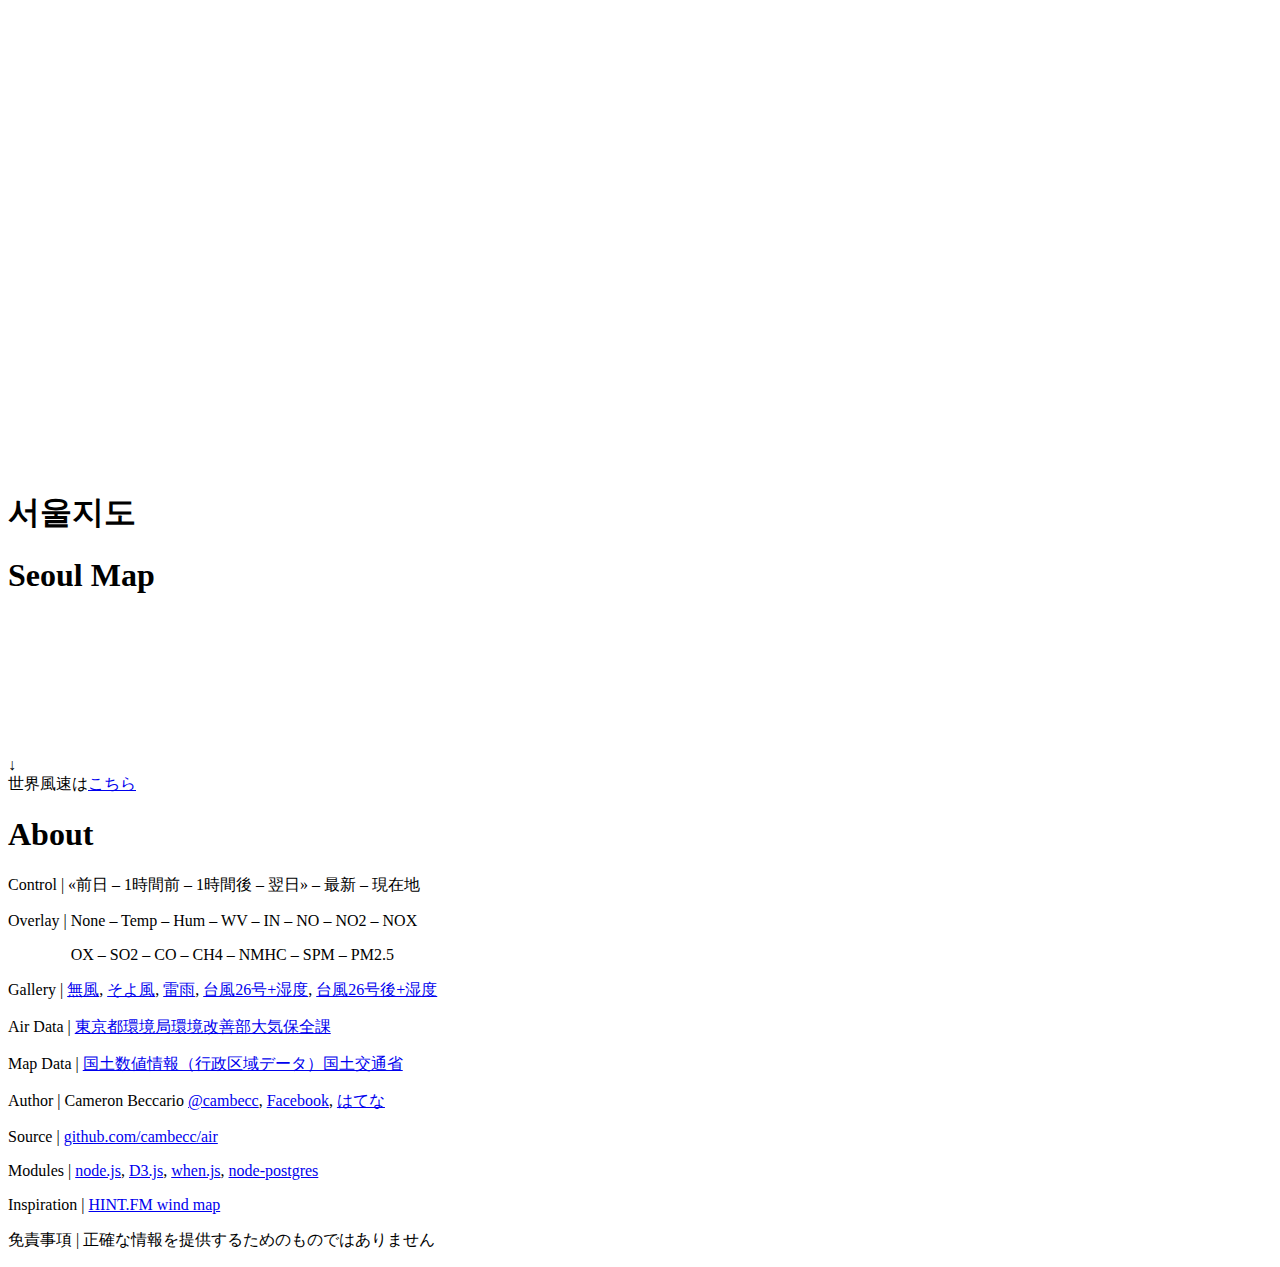
==== public/index.html @ c8e122c6 "Updated Map, Added client by copying Tokyo Wind Map" ====
<!DOCTYPE html>
<html itemscope itemtype="http://schema.org/Map" prefix="og: http://ogp.me/ns# fb: http://ogp.me/ns/fb#">
<head>
    <meta charset="utf-8"/>
    <title>서울지도</title>
    <meta itemprop="name" property="og:title" content="東京風速"/>
    <meta name="description" itemprop="description" property="og:description" content="Seoul Map"/>
    <meta name="author" itemprop="author" content="Cameron Beccario"/>
    <meta property="fb:admins" content="510217216"/>
    <meta itemprop="image" property="og:image" content="http://air.nullschool.net/preview.png"/>
    <link rel="shortcut icon" href="/favicon.ico"/>
    <link rel="apple-touch-icon" sizes="120x120" href="/iphone-icon.png"/>
    <link rel="apple-touch-icon" sizes="152x152" href="/ipad-icon.png"/>
    <link rel="stylesheet" type="text/css" href="/css/styles.css"/>
</head>
<body>

    <!--[if lte IE 8]><p id="warn">Please upgrade to IE9 or newer.</p><![endif]-->

    <div id="display" data-topography="/data/seoul-topo.json" data-samples="/data/wind/current"
                      data-type="wind" data-date="">
        <div id="map">
            <svg id="map-svg" xmlns="http://www.w3.org/2000/svg" version="1.1"></svg>
        </div>
        <div id="field">
            <canvas id="field-canvas"></canvas>
        </div>
        <div id="overlay">
            <canvas id="overlay-canvas"></canvas>
        </div>
        <div id="details">
            <h1 id="type">서울지도</h1>
            <h1 id="type2">Seoul Map</h1>
            <h3 id="sample-label" style="display: none">&nbsp;</h3>
            <h2 id="status">&nbsp;</h2>
            <h2 id="location">&nbsp;</h2>
            <h2 id="point-details">&nbsp;</h2>
        </div>
        <div id="arrow">↓</div>
        <div id="notice">世界風速は<a href="http://earth.nullschool.net/jp">こちら</a></div>
    </div>

    <div id="about">
        <h1>About</h1>
        <span>Control | </span>
            <span class="text-button" id="previous-day">«前日</span><span> – </span>
            <span class="text-button" id="previous-hour">1時間前</span><span> – </span>
            <span class="text-button" id="next-hour">1時間後</span><span> – </span>
            <span class="text-button" id="next-day">翌日»</span><span> – </span>
            <span class="text-button" id="current-conditions">最新</span><span> – </span>
            <span class="text-button" id="show-location">現在地</span><p></p>
        <span>Overlay | </span>
            <span class="text-button" id="wind">None</span><span> – </span>
            <span class="text-button" id="temp">Temp</span><span> – </span>
            <span class="text-button" id="hum">Hum</span><span> – </span>
            <span class="text-button" id="wv">WV</span><span> – </span>
            <span class="text-button" id="in">IN</span><span> – </span>
            <span class="text-button" id="no">NO</span><span> – </span>
            <span class="text-button" id="no2">NO<span class="sub">2</span></span><span> – </span>
            <span class="text-button" id="nox">NO<span class="sub">X</span></span><p></p>
        <span style="visibility: hidden">Overlay | </span>
            <span class="text-button" id="ox">O<span class="sub">X</span></span><span> – </span>
            <span class="text-button" id="so2">SO<span class="sub">2</span></span><span> – </span>
            <span class="text-button" id="co">CO</span><span> – </span>
            <span class="text-button" id="ch4">CH<span class="sub">4</span></span><span> – </span>
            <span class="text-button" id="nmhc">NMHC</span><span> – </span>
            <span class="text-button" id="spm">SPM</span><span> – </span>
            <span class="text-button" id="pm25">PM<span class="sub">2.5</span></span><p></p>
        <p>Gallery |
            <a href="/map/wind/2013/09/22/01">無風</a>,
            <a href="/map/wind/2013/08/21/15">そよ風</a>,
            <a href="/map/wind/2013/09/01/16">雷雨</a>,
            <a href="/map/hum/2013/10/16/08">台風26号+湿度</a>,
            <a href="/map/hum/2013/10/16/11">台風26号後+湿度</a></p>
        <p>Air Data | <a href="http://www.kankyo.metro.tokyo.jp">東京都環境局環境改善部大気保全課</a></p>
        <p>Map Data |
            <a href="http://www.mlit.go.jp/kokudoseisaku/gis">国土数値情報（行政区域データ）国土交通省</a></p>
        <p>Author |
            Cameron Beccario <a href="https://twitter.com/cambecc">@cambecc</a>,
            <a href="https://www.facebook.com/fuusoku">Facebook</a>, <a href="http://b.hatena.ne.jp/entry/air.nullschool.net/">はてな</a></p>
        <p>Source | <a href="https://github.com/cambecc/air">github.com/cambecc/air</a></p>
        <p>Modules |
            <a href="http://nodejs.org/">node.js</a>,
            <a href="http://d3js.org/">D3.js</a>,
            <a href="https://github.com/cujojs/when">when.js</a>,
            <a href="https://github.com/brianc/node-postgres">node-postgres</a></p>
        <p>Inspiration | <a href="http://hint.fm/wind/">HINT.FM wind map</a></p>
        <p>免責事項 | 正確な情報を提供するためのものではありません</p>
    </div>

    <script src="/js/when.js" charset="utf-8"></script>
    <script src="/js/d3.v3.js" charset="utf-8"></script>
    <script src="/js/topojson.v1.js" charset="utf-8"></script>
    <script src="/js/mvi.js" charset="utf-8"></script>
    <script src="/js/air.js" charset="utf-8"></script>
    <script>
        (function(i, s, o, g, r, a, m) {
            i['GoogleAnalyticsObject'] = r;
            i[r] = i[r] || function() { (i[r].q = i[r].q || []).push(arguments); }, i[r].l = 1 * new Date();
            a = s.createElement(o), m = s.getElementsByTagName(o)[0];
            a.async = 1; a.src = g; m.parentNode.insertBefore(a, m);
        })(window, document, 'script', '//www.google-analytics.com/analytics.js', 'ga');
        ga('create', 'UA-44235933-1', 'nullschool.net');
        ga('send', 'pageview');
    </script>
</body>
</html>
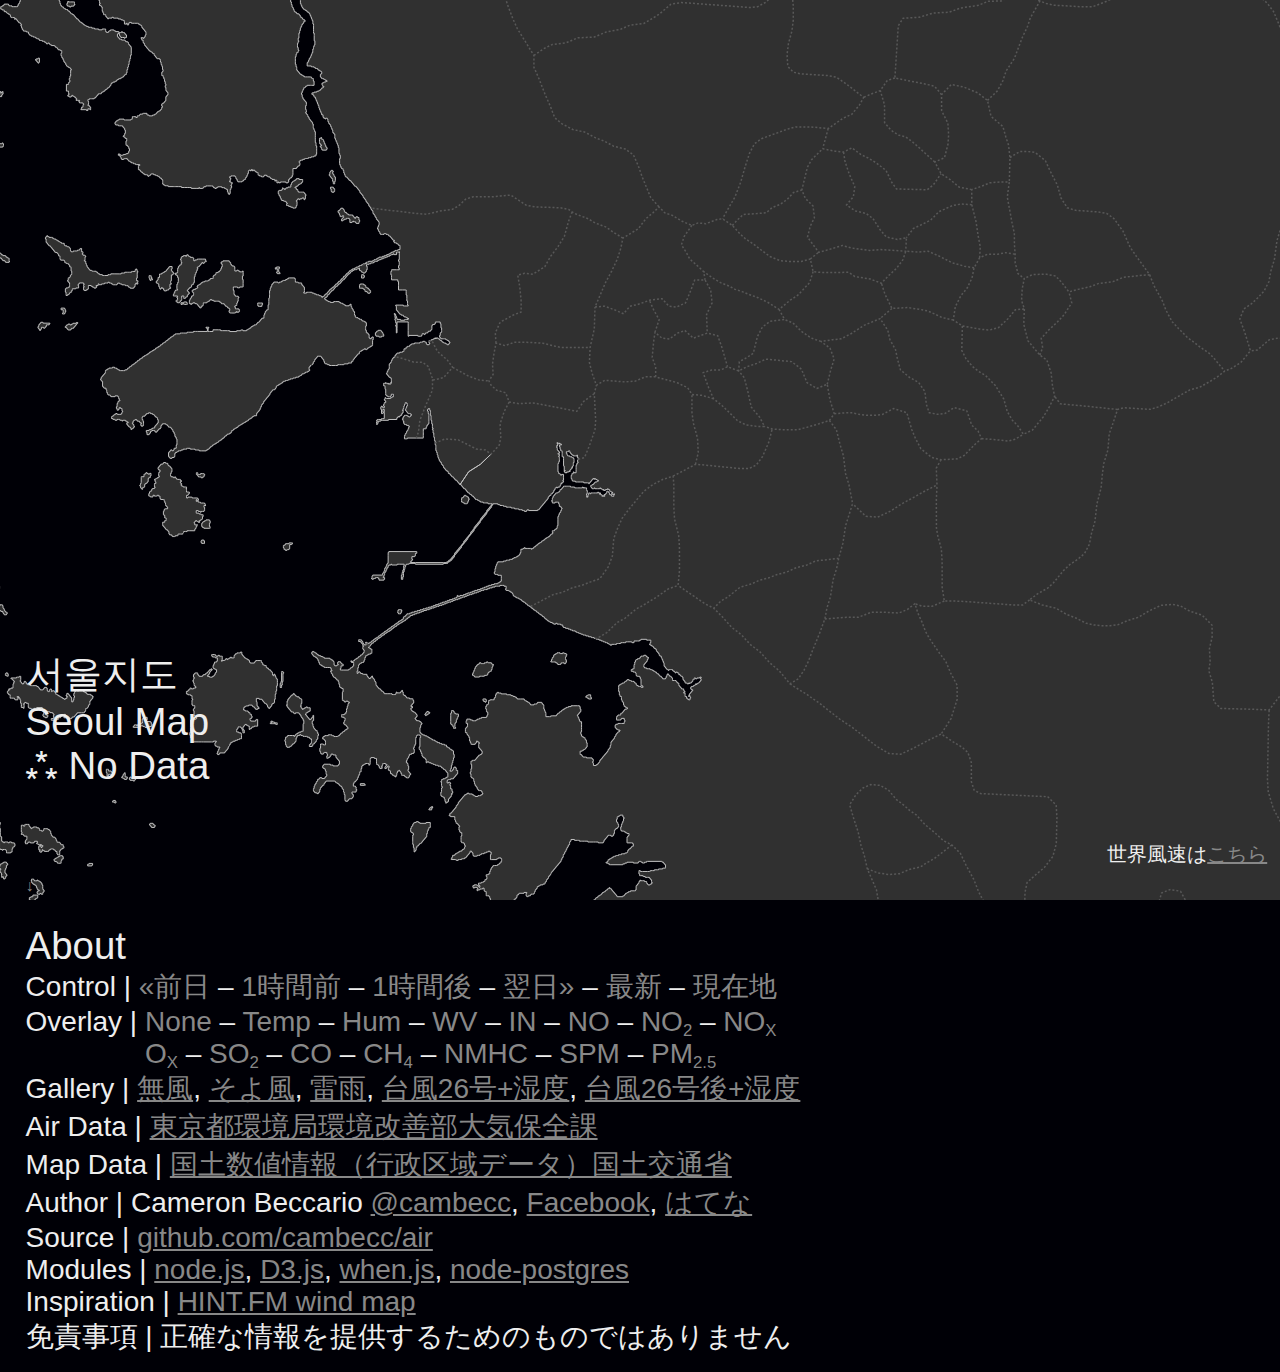
==== commit b561dc24: "Merge 590186f6e9d3610e8eae164f1b96453bcd2908c4 into c8e122c6747acd987c335bb469d9ac8c8c97a306" ====
--- a/public/index.html
+++ b/public/index.html
@@ -11,13 +11,13 @@
     <link rel="shortcut icon" href="/favicon.ico"/>
     <link rel="apple-touch-icon" sizes="120x120" href="/iphone-icon.png"/>
     <link rel="apple-touch-icon" sizes="152x152" href="/ipad-icon.png"/>
-    <link rel="stylesheet" type="text/css" href="/css/styles.css"/>
+    <link rel="stylesheet" type="text/css" href="css/styles.css"/>
 </head>
 <body>
 
     <!--[if lte IE 8]><p id="warn">Please upgrade to IE9 or newer.</p><![endif]-->
 
-    <div id="display" data-topography="/data/seoul-topo.json" data-samples="/data/wind/current"
+    <div id="display" data-topography="data/seoul-topo.json" data-samples="/data/wind/current"
                       data-type="wind" data-date="">
         <div id="map">
             <svg id="map-svg" xmlns="http://www.w3.org/2000/svg" version="1.1"></svg>
@@ -88,11 +88,11 @@
         <p>免責事項 | 正確な情報を提供するためのものではありません</p>
     </div>
 
-    <script src="/js/when.js" charset="utf-8"></script>
-    <script src="/js/d3.v3.js" charset="utf-8"></script>
-    <script src="/js/topojson.v1.js" charset="utf-8"></script>
-    <script src="/js/mvi.js" charset="utf-8"></script>
-    <script src="/js/air.js" charset="utf-8"></script>
+    <script src="js/when.js" charset="utf-8"></script>
+    <script src="js/d3.v3.js" charset="utf-8"></script>
+    <script src="js/topojson.v1.js" charset="utf-8"></script>
+    <script src="js/mvi.js" charset="utf-8"></script>
+    <script src="js/air.js" charset="utf-8"></script>
     <script>
         (function(i, s, o, g, r, a, m) {
             i['GoogleAnalyticsObject'] = r;
--- a/public/css/styles.css
+++ b/public/css/styles.css
@@ -0,0 +1,135 @@
+@font-face {
+    font-family: mplus-2p-thin;
+    src: url("/css/mplus-2p-thin-056.ttf");
+}
+
+html, body, div, span, h1, h2, h3, h4, h5, h6, p, a {
+    margin: 0;
+    padding: 0;
+    border: 0;
+    vertical-align: baseline;
+    font: 1em mplus-2p-thin,Helvetica,arial,freesans,clean,sans-serif;
+}
+
+body {
+    background: #000006;
+    overflow-x: hidden;
+    line-height: 0;
+    color: #eee;
+}
+
+.out-boundary {
+    fill: #303030;
+    stroke: #c0c0c0;
+    stroke-width: 1;
+    stroke-linejoin: round;
+}
+
+.in-boundary {
+    fill: none;
+    stroke: #585858;
+    stroke-width: 1.5;
+    stroke-dasharray: 2, 2;
+    stroke-linejoin: round;
+}
+
+.station {
+    fill: #4986bc;
+}
+
+#warn {
+    margin-top: 25%;
+    margin-left: 2%;
+}
+
+#position {
+    fill: none;
+    stroke: #3aff3a;
+    stroke-width: 1.5;
+}
+
+#display {
+    position: relative;
+}
+
+#field, #overlay {
+    position: absolute;
+    top: 0;
+    left: 0;
+}
+
+#details {
+    position: absolute;
+    bottom: 3%;
+    left: 2%;
+}
+
+#arrow {
+    position: absolute;
+    bottom: 1%;
+    left: 2%;
+    color: #888;
+    font-size: 1.0em;
+}
+
+#notice {
+    position: absolute;
+    bottom: 4%;
+    right: 1%;
+    font-size: 1.25rem;
+}
+
+#about {
+    margin-top: 1.25em;
+    padding-bottom: 1em;
+    position: absolute;
+    left: 2%;
+}
+
+h1, h2 {
+    font-size: 2.4em;
+}
+
+h3 {
+    font-size: 1.5em;
+    line-height: 2.4em;
+}
+
+p, span {
+    font-size: 1.75em;
+}
+
+.sup {
+    position: relative;
+   	bottom: 0.3em;
+   	font-size: 0.6em;
+}
+
+.sub {
+    position: relative;
+   	top: 0.3em;
+   	font-size: 0.6em;
+}
+
+a, .text-button {
+    color: #888;
+}
+
+a:hover, a:focus {
+    color: #fff;
+    transition: color 125ms ease-in;
+    -webkit-transition: color 125ms ease-in;
+}
+
+.no-touch .text-button:hover, .no-touch .text-button:focus {
+    color: #fff;
+    transition: color 125ms ease-in;
+    -webkit-transition: color 125ms ease-in;
+    cursor: default;
+}
+
+.text-button:active {
+    color: #fff;
+    transition: color 25ms ease-in;
+    -webkit-transition: color 25ms ease-in;
+}
